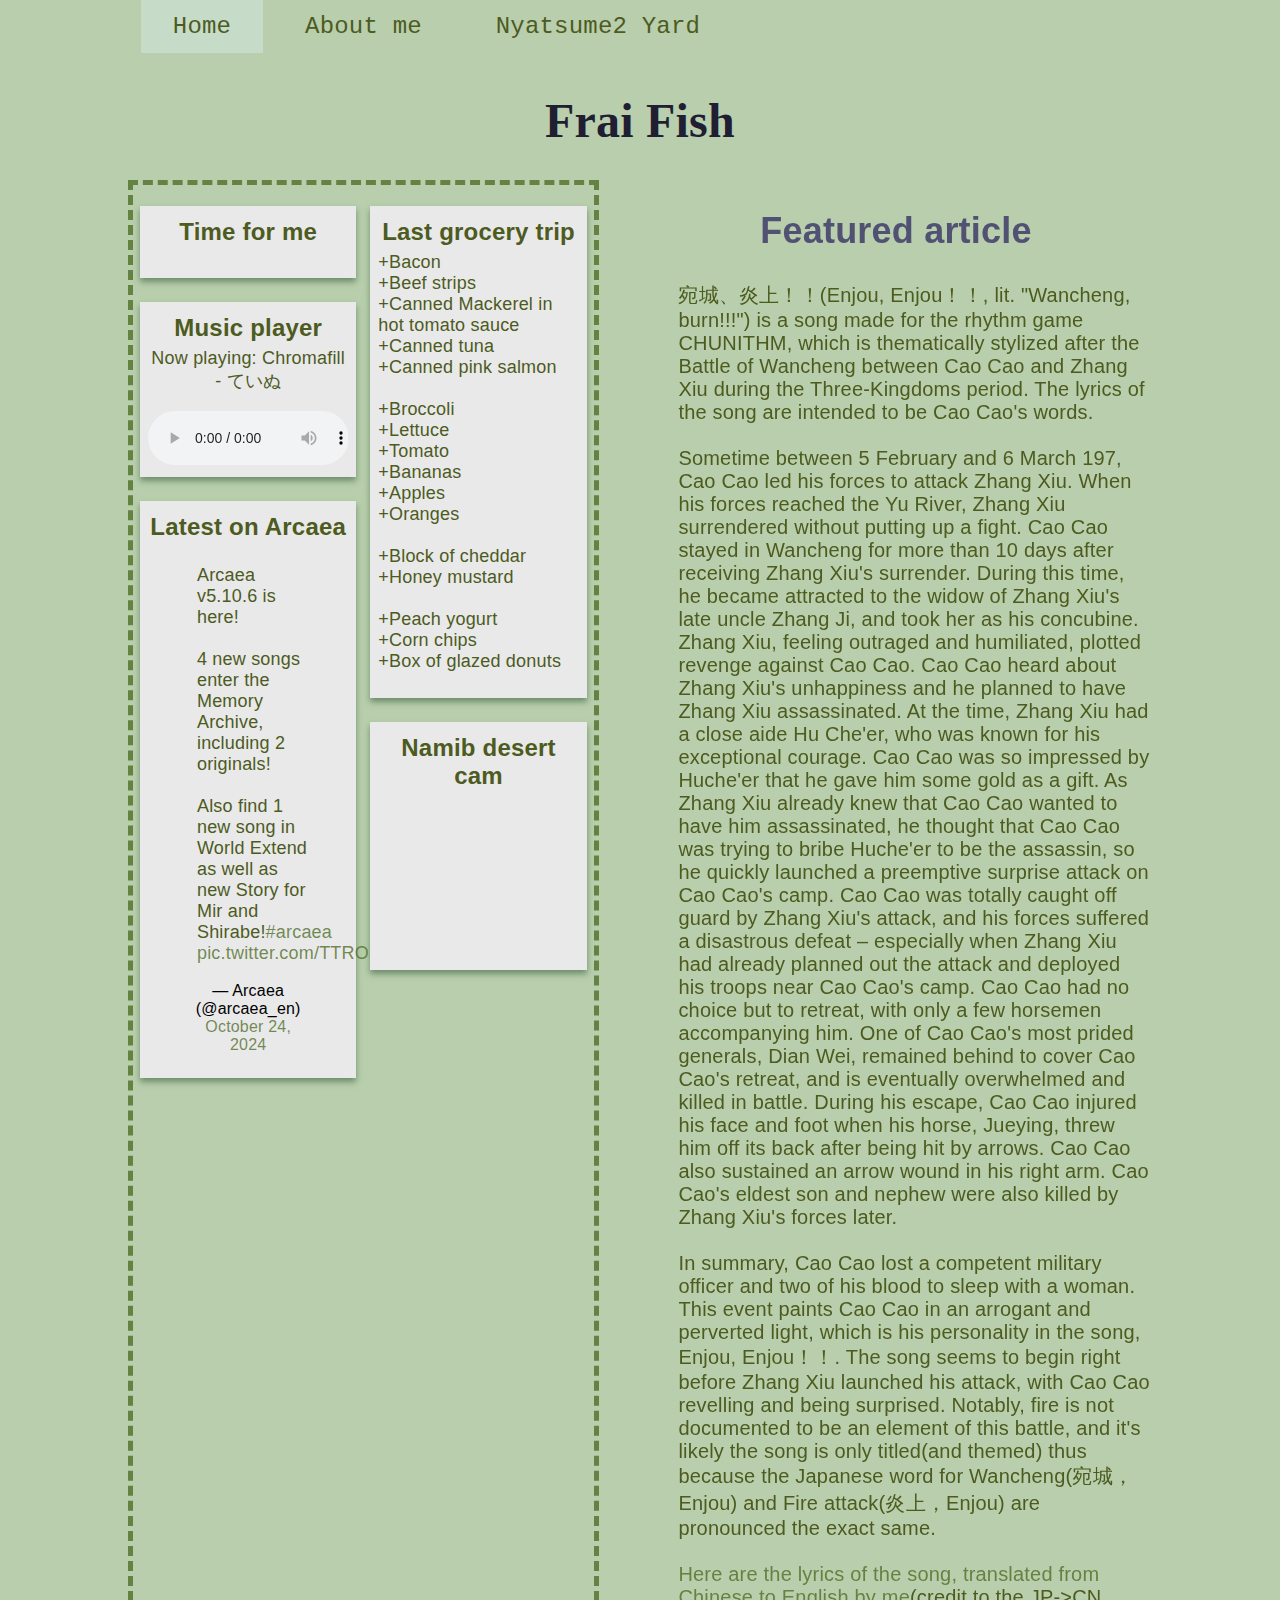
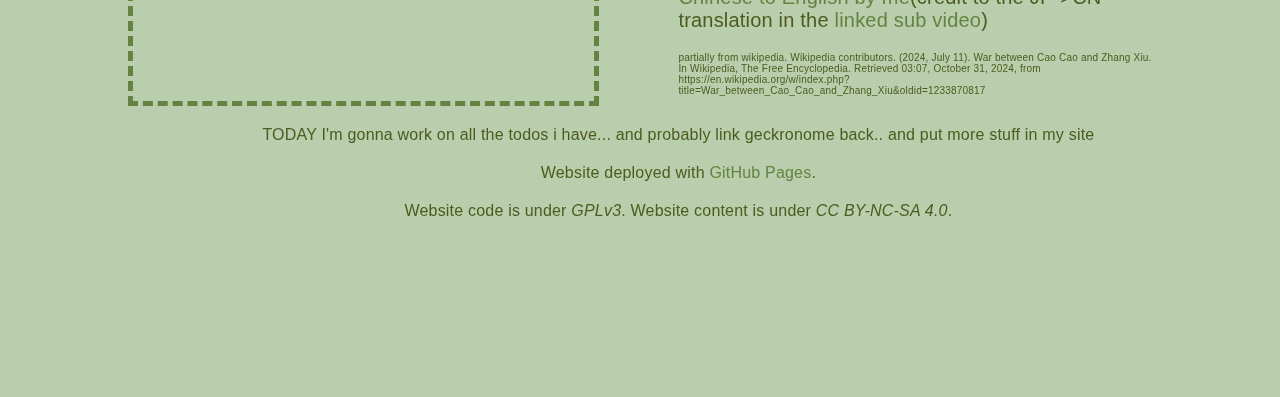
==== index.html @ 935564a8 "big musky" ====
﻿<!DOCTYPE html>
<html lang="en">
<head>
    <link rel="author" content="frai" />
    <link rel="stylesheet" href="/styles/main.css" />
    <link rel="icon" href="/media/me.png" type="image/png" />
    <meta charset="UTF-8">
    <title>Frai Fish</title>
    <meta name="viewport" content="width=device-width, initial-scale=1" />
    <meta property="og:title" content="Frai Fish site" />
    <meta property="og:description" content="Fraiiinal Fantasy V: .gitconfig googaloo" />
    <meta property="og:image" content="/media/banner.png" />
</head>

<body>
<header>
    <div class="topnav" id="myTopnav">
        <!-- if you want to add stuff to the top nav bar just add <a/a>s here -->
        <!-- very professional -->
        <a href="" class="active">Home</a>
        <a href="/html/aboutme.html">About me</a>
        <a href="https://hp.sakuraweb.com/games/neko2/d.php?d=[base64]" target=”_blank”>
            Nyatsume2 Yard</a>
        <a href="javascript:void(0);" class="icon" onclick="myFunction()">
            <i class="fa fa-bars"></i>
        </a>
    </div>
    <h1>Frai Fish</h1>
</header>

<main>
    <div class="thingyGrid">
        <div class="thingyColumn">
            <div class="card">
                <h3>Time for me</h3>
                <!-- I'll look for another clock -->
                <!-- display datetime is it htat hard -->
                <!-- wtf there's a ghost now? -->
                <div id="clock"></div>
            </div>
            <div class="card">
                <h3>Music player</h3>
                <p>Now playing: Chromafill - ていぬ</p>
                <audio controls="" style="max-width:100%">
                    <source src="/media/songs/Chromafill.mp3" type="audio/mp3">
                </audio>
            </div>
            <div class="card">
                <h3>Latest on Arcaea</h3>
                <blockquote class="twitter-tweet" data-align="center"><p lang="en" dir="ltr">Arcaea v5.10.6 is here!<br><br>4 new songs enter the Memory Archive, including 2 originals!<br><br>Also find 1 new song in World Extend as well as new Story for Mir and Shirabe!<a href="https://twitter.com/hashtag/arcaea?src=hash&amp;ref_src=twsrc%5Etfw">#arcaea</a> <a href="https://t.co/TTROaRfVbq">pic.twitter.com/TTROaRfVbq</a></p>— Arcaea (@arcaea_en) <a href="https://twitter.com/arcaea_en/status/1849254478911865145?ref_src=twsrc%5Etfw">October 24, 2024</a></blockquote> <script async="" src="https://platform.twitter.com/widgets.js" charset="utf-8"></script>
            </div>
        </div>

        <div class="thingyColumn">
            <div class="card">
                <h3>Last grocery trip</h3>
                <p style="text-align: left">+Bacon<br>+Beef strips<br>+Canned Mackerel in hot tomato sauce<br>+Canned tuna<br>+Canned pink salmon<br>
                    <br>+Broccoli<br>+Lettuce<br>+Tomato<br>+Bananas<br>+Apples<br>+Oranges<br>
                    <br>+Block of cheddar<br>+Honey mustard<br>
                    <br>+Peach yogurt<br>+Corn chips<br>+Box of glazed donuts
                </p>
            </div>
            <div class="card">
                <h3>Namib desert cam</h3>
                <iframe width="192" height="144" src="https://www.youtube.com/embed/ydYDqZQpim8" title="Namibia: Live stream in the Namib Desert" frameborder="0" allow="accelerometer; autoplay; clipboard-write; encrypted-media; gyroscope; picture-in-picture; web-share" referrerpolicy="strict-origin-when-cross-origin" allowfullscreen></iframe>
            </div>
        </div>

    </div>
    <!-- this is a comment -->
    <div class="art">
        <h2>
            Featured article
        </h2>
        <p>
        宛城、炎上！！(Enjou, Enjou！！, lit. "Wancheng, burn!!!") is a song made for the rhythm game CHUNITHM, which is thematically stylized after the Battle of Wancheng between Cao Cao and Zhang Xiu during the Three-Kingdoms period. The lyrics of the song are intended to be Cao Cao's words.
        <br><br>
        Sometime between 5 February and 6 March 197, Cao Cao led his forces to attack Zhang Xiu. When his forces reached the Yu River, Zhang Xiu surrendered without putting up a fight. Cao Cao stayed in Wancheng for more than 10 days after receiving Zhang Xiu's surrender. During this time, he became attracted to the  widow of Zhang Xiu's late uncle Zhang Ji, and took her as his concubine. Zhang Xiu, feeling outraged and humiliated, plotted revenge against Cao Cao. Cao Cao heard about Zhang Xiu's unhappiness and he planned to have Zhang Xiu assassinated. At the time, Zhang Xiu had a close aide Hu Che'er, who was known for his exceptional courage. Cao Cao was so impressed by Huche'er that he gave him some gold as a gift. As Zhang Xiu already knew that Cao Cao wanted to have him assassinated, he thought that Cao Cao was trying to bribe Huche'er to be the assassin, so he quickly launched a preemptive surprise attack on Cao Cao's camp.  Cao Cao was totally caught off guard by Zhang Xiu's attack, and his forces suffered a disastrous defeat – especially when Zhang Xiu had already planned out the attack and deployed his troops near Cao Cao's camp. Cao Cao had no choice but to retreat, with only a few horsemen accompanying him. One of Cao Cao's most prided generals, Dian Wei, remained behind to cover Cao Cao's retreat, and is eventually overwhelmed and killed in battle. During his escape, Cao Cao injured his face and foot when his horse, Jueying, threw him off its back after being hit by arrows. Cao Cao also sustained an arrow wound in his right arm. Cao Cao's eldest son and nephew were also killed by Zhang Xiu's forces later.
        <br><br>
        In summary, Cao Cao lost a competent military officer and two of his blood to sleep with a woman. This event paints Cao Cao in an arrogant and perverted light, which is his personality in the song, Enjou, Enjou！！. The song seems to begin right before Zhang Xiu launched his attack, with Cao Cao revelling and being surprised. Notably, fire is not documented to be an element of this battle, and it's likely the song is only titled(and themed) thus because the Japanese word for Wancheng(宛城，Enjou) and Fire attack(炎上，Enjou) are pronounced the exact same.
        <br><br>
        <a href="media/other_images/Enjou.png" target="_blank">Here are the lyrics of the song, translated from Chinese to English by me</a>(credit to the JP->CN translation 
        in the <a href="https://www.youtube.com/watch?v=_Dni6qw26Cg" target="_blank">linked sub video</a>)
        <p style="font-size:10px"> partially from wikipedia. Wikipedia contributors. (2024, July 11). War between Cao Cao and Zhang Xiu. In Wikipedia, The Free Encyclopedia. Retrieved 03:07, October 31, 2024, from https://en.wikipedia.org/w/index.php?title=War_between_Cao_Cao_and_Zhang_Xiu&oldid=1233870817</p>
    </div>
</main>

<footer>
    <p>
    TODAY I'm gonna work on all the todos i have...  and probably link geckronome back.. and put more stuff in my site
    </p>
    <p>Website deployed with <a href="https://github.com/FraiFish/FraiFish.github.io">GitHub Pages</a>.</p>
    <p>Website code is under <i>GPLv3</i>. Website content is under <i>CC BY-NC-SA 4.0</i>.</p>
</footer>

<script src="/js/clock.js"></script>

</body>

</html>
---- styles/main.css ----
:root {
    --page-color: #B8CEAC;
    --section-color: #C7DD91;
    --shadow-color: #6E8D6D;
    --code-bg-color: #e9e9e9;
    --link-color: #4A6A1Fc1;
    --link-hover-color: #60733F;
    --link-visited-color: #5F5C73;
    --link-visited-hover-color: #7E7A99;
    --row-border-color: #4A6A1Fc1;
    --border-color: #46448899;
    --header-color: #46446de6;
    --text-color: #4D5B1F;
    --topnav-color: var(--link-hover-color);
    --arcaea: #1f1e33; /* lol haha Arcaea */
}
/* 
old palette defunct as of now 
@media (prefers-color-scheme: dark) {
    :root {
        --page-color: #B7B988;
        --section-color: #C9CB9A;
        --shadow-color: #8E90604B;
        --code-bg-color: #8E90604B;
        --link-color: #8E9060;
        --link-hover-color: #565742;
        --link-visited-color: #44435B;
        --link-visited-hover-color: #666487;
        --row-border-color: #8E90604B;
        --border-color: #46448899;
        --header-color: #46446de6;
        --text-color: #DDDEC7;
        --topnav-color: #B7B988;
        --arcaea: #e0e1cc;  lol haha Arcaea 
    }
}
*/

/* Responsive columns */
@media screen and (max-width: 600px) {
    .column {
        width: 100%;
        display: block;
        margin-bottom: 20px;
    }
}

body {
    background: var(--page-color);
    font-family: Calibri, sans-serif;
    margin: auto;
    max-width: 80%;
    letter-spacing: 0.2px;
    padding-bottom: 10em;
}

header {
    margin: auto;
}

header > h1 {
    padding-top: 0.5rem;
    font-family:Comic Sans MS, cursive;
    font-weight:bold;
    font-size:3rem;
    text-align:center;
    color: var(--arcaea);
    opacity: unset;
}
header > .topnav {
    text-align: left;
    font-family: Verdana, monospace;
    background-color:var(--page-color);
    overflow: hidden;
    grid-template-rows: auto;
    grid-auto-columns: auto;
    padding: 0.8rem;
}

/* Style the links inside the navigation bar */
header > .topnav a {
    color: var(--text-color);
    text-decoration: none;
    font-size: 1.5rem;
    text-align:center;
    padding: 2rem;
}


/* Change the color of links on hover */
header > .topnav a:hover {
    background-color: var(--topnav-color);
    color: var(--page-color);
}

/* active page */
header > .topnav a.active {
    background-color: #C7DBC9;
    color: var(--text-color);
}

/* Hide the link that should open and close the topnav on small screens */
header > .topnav .icon {
    display: none;
}

/* honestly i dont remember what this is for */
p {
    color: var(--text-color);
    text-align: left;
    padding-left: 7.5%;
    font-size: 18px;
    font-family: Calibri, sans-serif;
}

main {
    display:grid;
    grid-template-rows:auto;
    grid-template-columns: 50% auto;
}

main > p {
    padding: 0;
    margin-left: 10px;
    margin-right:10px;
    margin-top: 24px;
}
.art > p {
    font-size: 20px;
}
.art h2 {
    color: var(--header-color);
    font-size: 36px;
    font-family: Calibri, sans-serif;
    text-align:center;
}

/* 
we are not using this 
hr {
    border: 4px solid var(--border-color);
    border-radius: 2px;
    width: 85%;
}
*/

a {
    color: var(--link-color);
    text-decoration: none;
}

a:visited {
    color: var(--link-visited-color);
}

a:hover {
    color: var(--link-hover-color);
    text-decoration: underline;
}

a:visited:hover {
    color: var(--link-visited-hover-color);
}

#clock {
    display:block;
    font-size: 300%;
    margin-bottom: 0.5em;
    font-weight: normal;
    font-family:Segoe UI Light, sans-serif;
    color:var(--text-color)
}

footer {
    p {
        margin-top: 20px;
        font-size: 16px;
        text-align: center;
    }
}

img {
    box-shadow: 0 2px 6px var(--shadow-color);
    overflow: scroll;
    max-width: 100%;
}

/* Remove extra left and right margins, due to padding */
.thingyGrid {
    display:flex;
    flex-direction:row;
    flex-wrap:wrap;
    border-color: var(--row-border-color);
    border-style:dashed;
    /* the size of the dots */
    border-width: 5px;
    width:90%;
}

/* Float four columns side by side */
.thingyColumn {
    width:47%;
    padding: 1.5%;
    margin-top: -10px;
    margin-bottom: -10px;
}

@media (max-width: 1200px) {
    .thingyGrid {
        flex-direction:column;
    }
    .thingyColumn {
        width:95%;
        padding: 2.5%;
    }
}



/* Style the counter cards */
.card {
    box-shadow: 0 4px 6px 0 var(--shadow-color);
    padding: 0 8px 8px;
    text-align: center;
    background-color: var(--code-bg-color);
    /* this is the part that gives you "separation" between cards */
    margin: 16px 0;
}

.card > p {
    padding-left:0;
    text-align:center;
    margin-top:-18px;
    font-family: Segoe UI, sans-serif;
}

.card > h3 {
    font-family:Segoe UI Light, sans-serif;
    padding:12px 0 0 0;
    font-size:24px;
    color:var(--text-color)
}
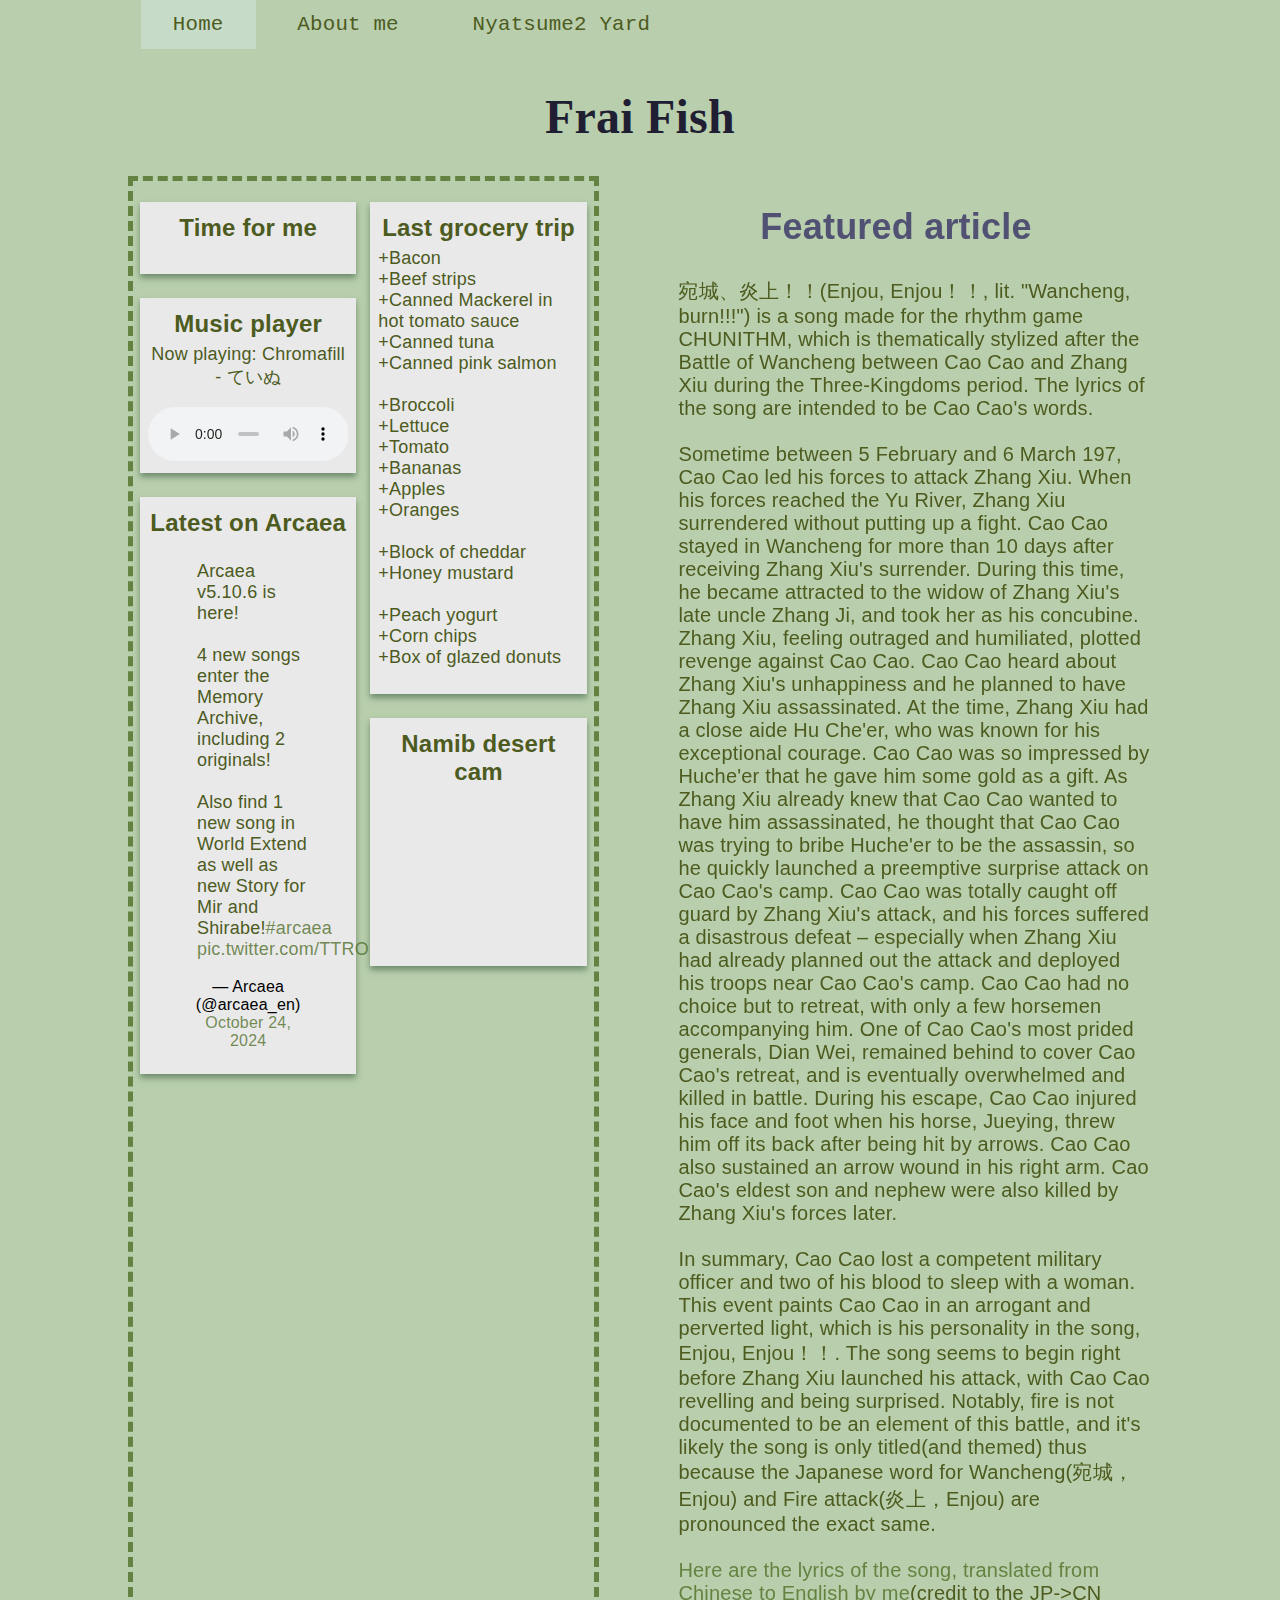
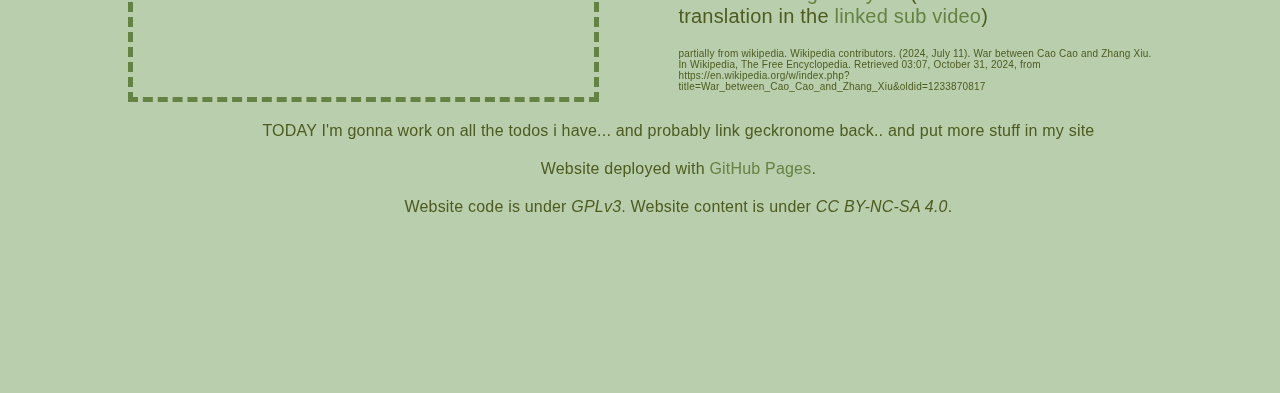
==== commit acfacc8b: "MUSkY" ====
--- a/index.html
+++ b/index.html
@@ -47,7 +47,7 @@
             </div>
             <div class="card">
                 <h3>Latest on Arcaea</h3>
-                <blockquote class="twitter-tweet" data-align="center"><p lang="en" dir="ltr">Arcaea v5.10.6 is here!<br><br>4 new songs enter the Memory Archive, including 2 originals!<br><br>Also find 1 new song in World Extend as well as new Story for Mir and Shirabe!<a href="https://twitter.com/hashtag/arcaea?src=hash&amp;ref_src=twsrc%5Etfw">#arcaea</a> <a href="https://t.co/TTROaRfVbq">pic.twitter.com/TTROaRfVbq</a></p>— Arcaea (@arcaea_en) <a href="https://twitter.com/arcaea_en/status/1849254478911865145?ref_src=twsrc%5Etfw">October 24, 2024</a></blockquote> <script async="" src="https://platform.twitter.com/widgets.js" charset="utf-8"></script>
+                <blockquote class="twitter-tweet" data-align="center" data-width="288" data-dnt="True"><p lang="en" dir="ltr">Arcaea v5.10.6 is here!<br><br>4 new songs enter the Memory Archive, including 2 originals!<br><br>Also find 1 new song in World Extend as well as new Story for Mir and Shirabe!<a href="https://twitter.com/hashtag/arcaea?src=hash&amp;ref_src=twsrc%5Etfw">#arcaea</a> <a href="https://t.co/TTROaRfVbq">pic.twitter.com/TTROaRfVbq</a></p>— Arcaea (@arcaea_en) <a href="https://twitter.com/arcaea_en/status/1849254478911865145?ref_src=twsrc%5Etfw">October 24, 2024</a></blockquote> <script async="" src="https://platform.twitter.com/widgets.js" charset="utf-8"></script>
             </div>
         </div>
 
--- a/styles/main.css
+++ b/styles/main.css
@@ -36,15 +36,6 @@
 }
 */
 
-/* Responsive columns */
-@media screen and (max-width: 600px) {
-    .column {
-        width: 100%;
-        display: block;
-        margin-bottom: 20px;
-    }
-}
-
 body {
     background: var(--page-color);
     font-family: Calibri, sans-serif;
@@ -81,7 +72,7 @@
 header > .topnav a {
     color: var(--text-color);
     text-decoration: none;
-    font-size: 1.5rem;
+    font-size: 1.3rem;
     text-align:center;
     padding: 2rem;
 }
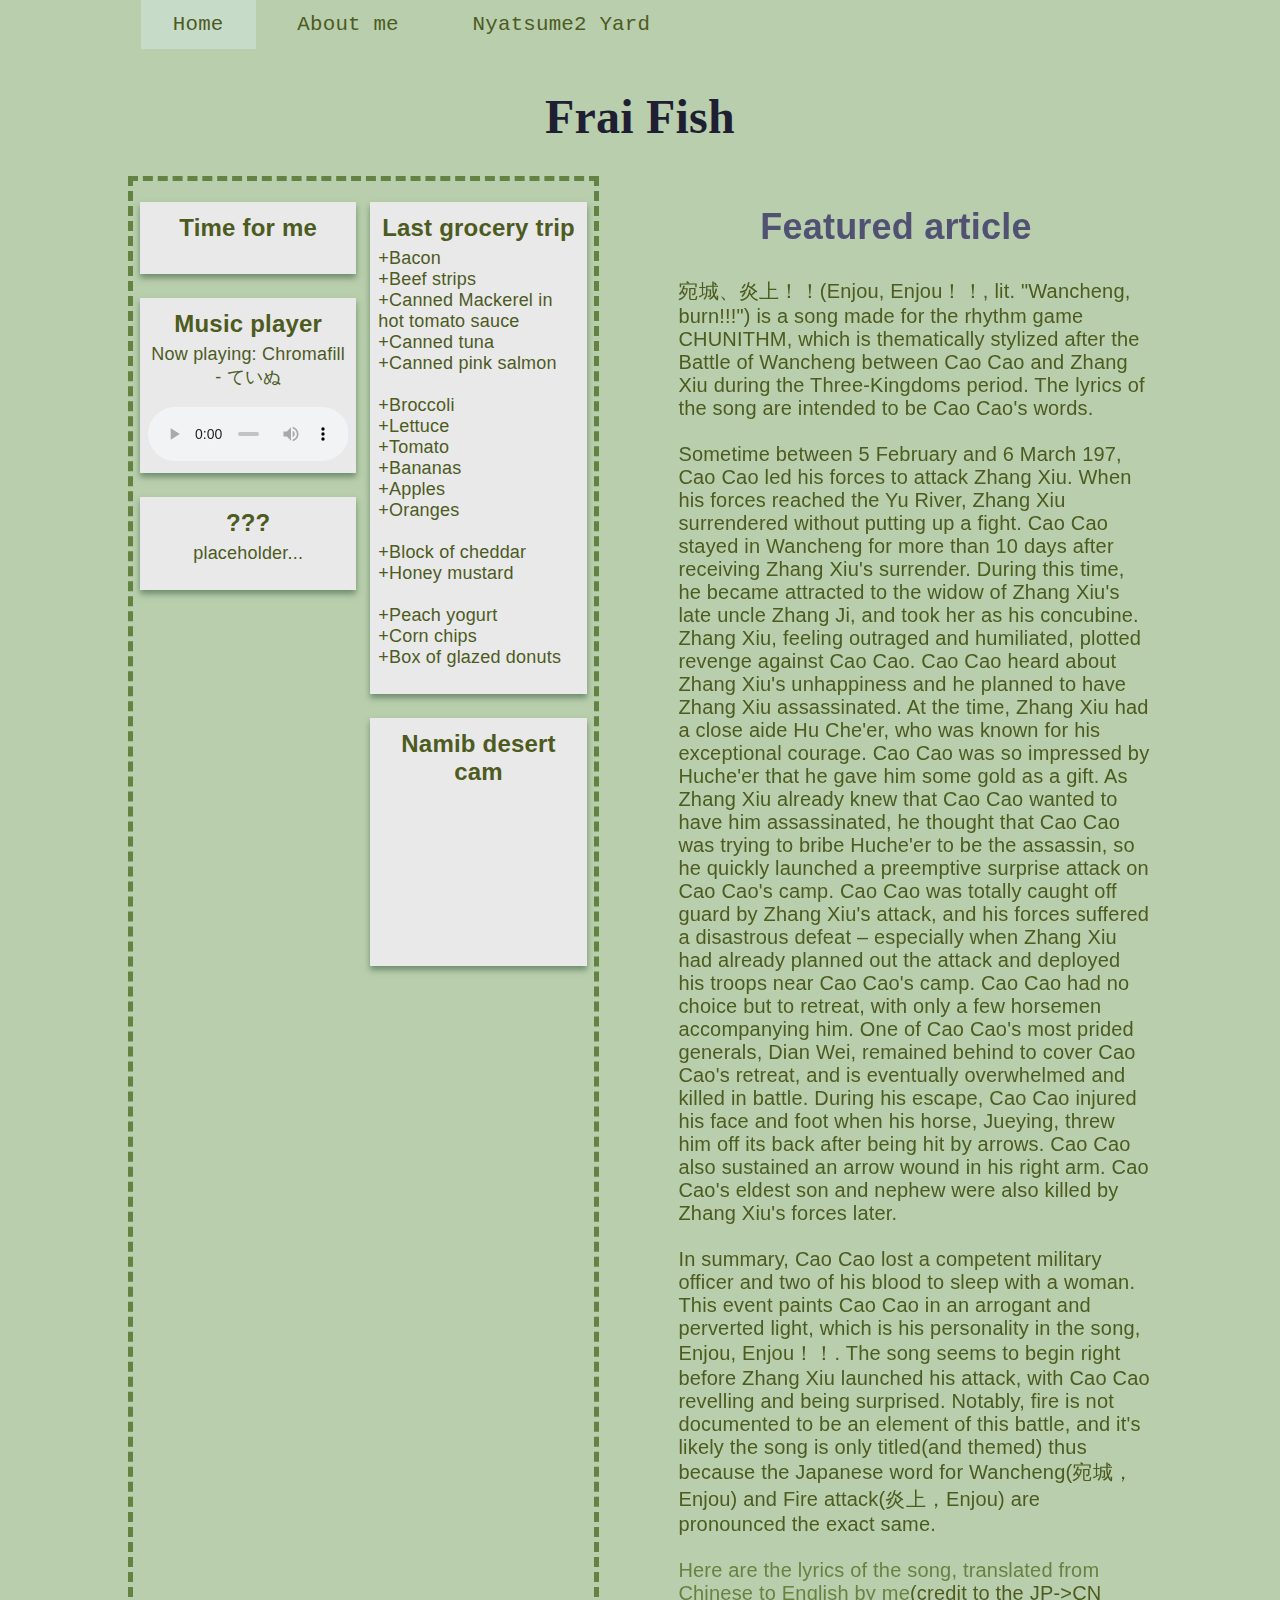
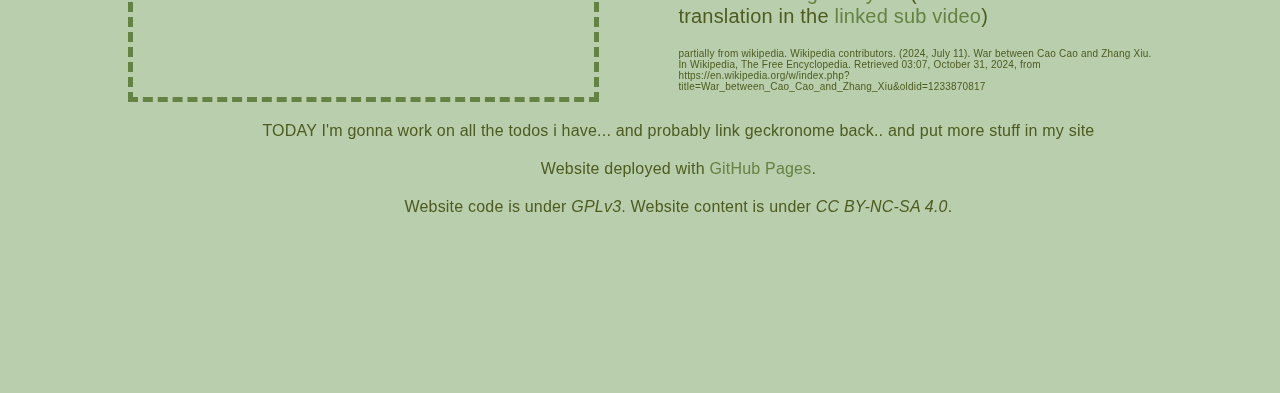
==== commit 0d15374f: "Musky hates me remove embed for now" ====
--- a/index.html
+++ b/index.html
@@ -46,8 +46,8 @@
                 </audio>
             </div>
             <div class="card">
-                <h3>Latest on Arcaea</h3>
-                <blockquote class="twitter-tweet" data-align="center" data-width="288" data-dnt="True"><p lang="en" dir="ltr">Arcaea v5.10.6 is here!<br><br>4 new songs enter the Memory Archive, including 2 originals!<br><br>Also find 1 new song in World Extend as well as new Story for Mir and Shirabe!<a href="https://twitter.com/hashtag/arcaea?src=hash&amp;ref_src=twsrc%5Etfw">#arcaea</a> <a href="https://t.co/TTROaRfVbq">pic.twitter.com/TTROaRfVbq</a></p>— Arcaea (@arcaea_en) <a href="https://twitter.com/arcaea_en/status/1849254478911865145?ref_src=twsrc%5Etfw">October 24, 2024</a></blockquote> <script async="" src="https://platform.twitter.com/widgets.js" charset="utf-8"></script>
+                <h3>???</h3>
+                <p>placeholder...</p>
             </div>
         </div>
 
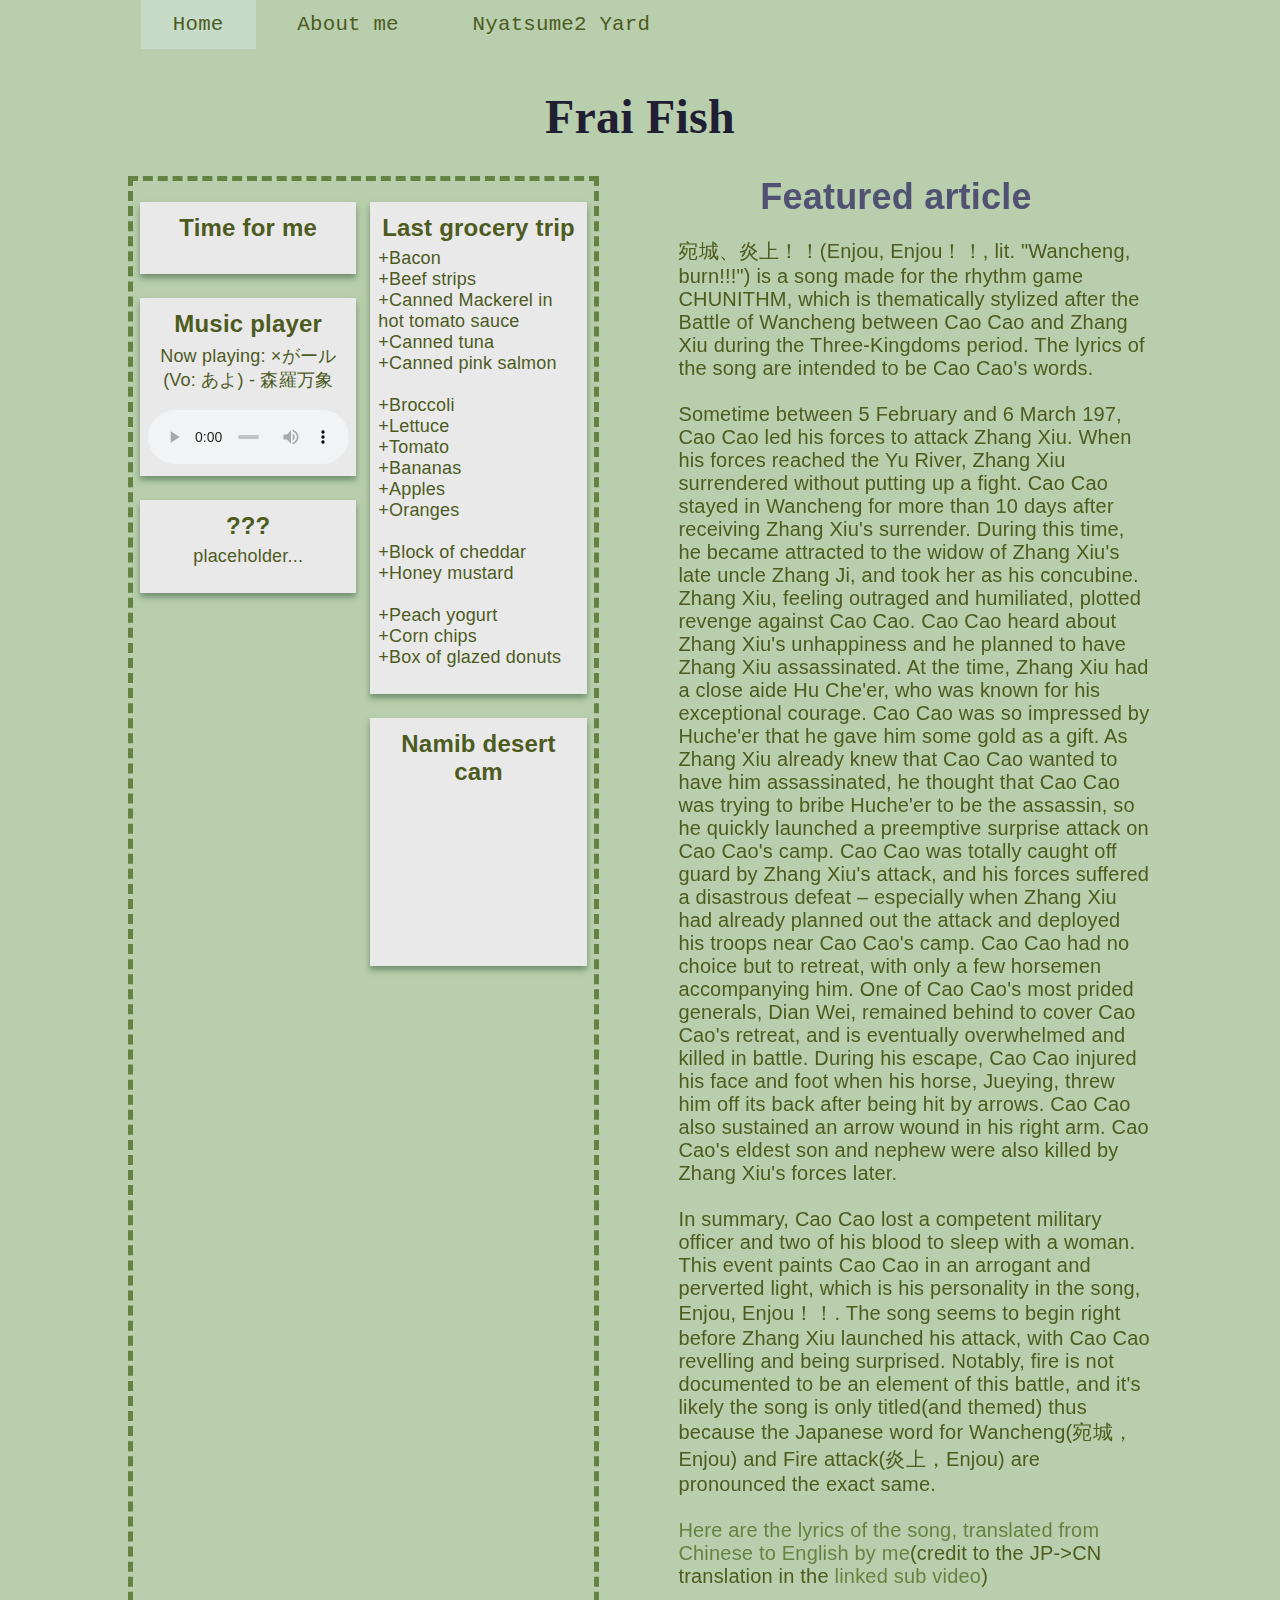
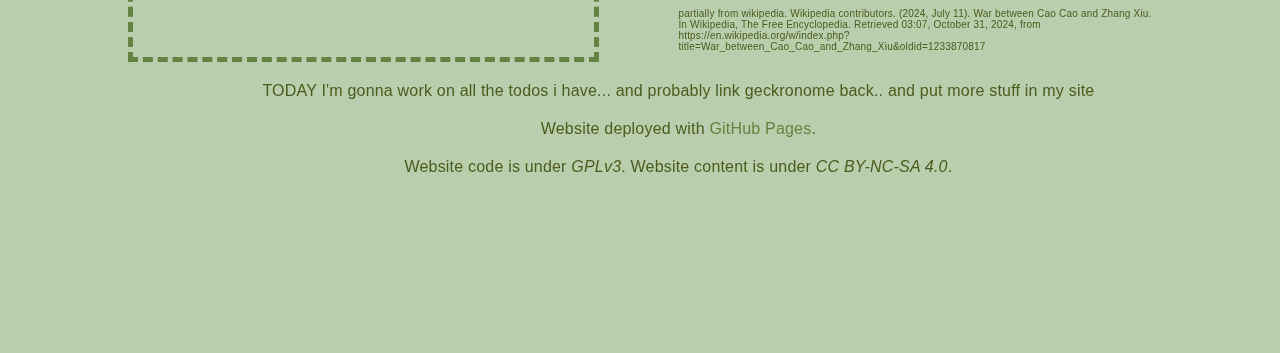
==== commit 4ba10d79: "new song.." ====
--- a/index.html
+++ b/index.html
@@ -40,9 +40,9 @@
             </div>
             <div class="card">
                 <h3>Music player</h3>
-                <p>Now playing: Chromafill - ていぬ</p>
+                <p>Now playing: ×がール(Vo: あよ) - 森羅万象</p>
                 <audio controls="" style="max-width:100%">
-                    <source src="/media/songs/Chromafill.mp3" type="audio/mp3">
+                    <source src="/media/songs/xgirl.mp3" type="audio/mp3">
                 </audio>
             </div>
             <div class="card">
--- a/styles/main.css
+++ b/styles/main.css
@@ -12,6 +12,7 @@
     --header-color: #46446de6;
     --text-color: #4D5B1F;
     --topnav-color: var(--link-hover-color);
+    --active-color: #C7DBC9;
     --arcaea: #1f1e33; /* lol haha Arcaea */
 }
 /* 
@@ -51,17 +52,17 @@
 
 header > h1 {
     padding-top: 0.5rem;
-    font-family:Comic Sans MS, cursive;
-    font-weight:bold;
-    font-size:3rem;
-    text-align:center;
+    font-family: Comic Sans MS, cursive;
+    font-weight: bold;
+    font-size: 3rem;
+    text-align: center;
     color: var(--arcaea);
     opacity: unset;
 }
 header > .topnav {
     text-align: left;
     font-family: Verdana, monospace;
-    background-color:var(--page-color);
+    background-color: var(--page-color);
     overflow: hidden;
     grid-template-rows: auto;
     grid-auto-columns: auto;
@@ -73,7 +74,7 @@
     color: var(--text-color);
     text-decoration: none;
     font-size: 1.3rem;
-    text-align:center;
+    text-align: center;
     padding: 2rem;
 }
 
@@ -86,7 +87,7 @@
 
 /* active page */
 header > .topnav a.active {
-    background-color: #C7DBC9;
+    background-color: var(--active-color);
     color: var(--text-color);
 }
 
@@ -105,25 +106,26 @@
 }
 
 main {
-    display:grid;
-    grid-template-rows:auto;
+    display: grid;
+    grid-template-rows: auto;
     grid-template-columns: 50% auto;
 }
 
 main > p {
     padding: 0;
     margin-left: 10px;
-    margin-right:10px;
+    margin-right: 10px;
     margin-top: 24px;
 }
 .art > p {
     font-size: 20px;
 }
 .art h2 {
+    margin: auto;
     color: var(--header-color);
     font-size: 36px;
     font-family: Calibri, sans-serif;
-    text-align:center;
+    text-align: center;
 }
 
 /* 
@@ -158,8 +160,8 @@
     font-size: 300%;
     margin-bottom: 0.5em;
     font-weight: normal;
-    font-family:Segoe UI Light, sans-serif;
-    color:var(--text-color)
+    font-family: Segoe UI Light, sans-serif;
+    color: var(--text-color)
 }
 
 footer {
@@ -178,19 +180,19 @@
 
 /* Remove extra left and right margins, due to padding */
 .thingyGrid {
-    display:flex;
-    flex-direction:row;
-    flex-wrap:wrap;
+    display: flex;
+    flex-direction: row;
+    flex-wrap: wrap;
     border-color: var(--row-border-color);
-    border-style:dashed;
+    border-style: dashed;
     /* the size of the dots */
     border-width: 5px;
-    width:90%;
+    width: 90%;
 }
 
 /* Float four columns side by side */
 .thingyColumn {
-    width:47%;
+    width: 47%;
     padding: 1.5%;
     margin-top: -10px;
     margin-bottom: -10px;
@@ -201,7 +203,7 @@
         flex-direction:column;
     }
     .thingyColumn {
-        width:95%;
+        width: 95%;
         padding: 2.5%;
     }
 }
@@ -219,15 +221,15 @@
 }
 
 .card > p {
-    padding-left:0;
-    text-align:center;
-    margin-top:-18px;
+    padding-left: 0;
+    text-align: center;
+    margin-top: -18px;
     font-family: Segoe UI, sans-serif;
 }
 
 .card > h3 {
-    font-family:Segoe UI Light, sans-serif;
-    padding:12px 0 0 0;
-    font-size:24px;
+    font-family: Segoe UI Light, sans-serif;
+    padding: 12px 0 0 0;
+    font-size :24px;
     color:var(--text-color)
 }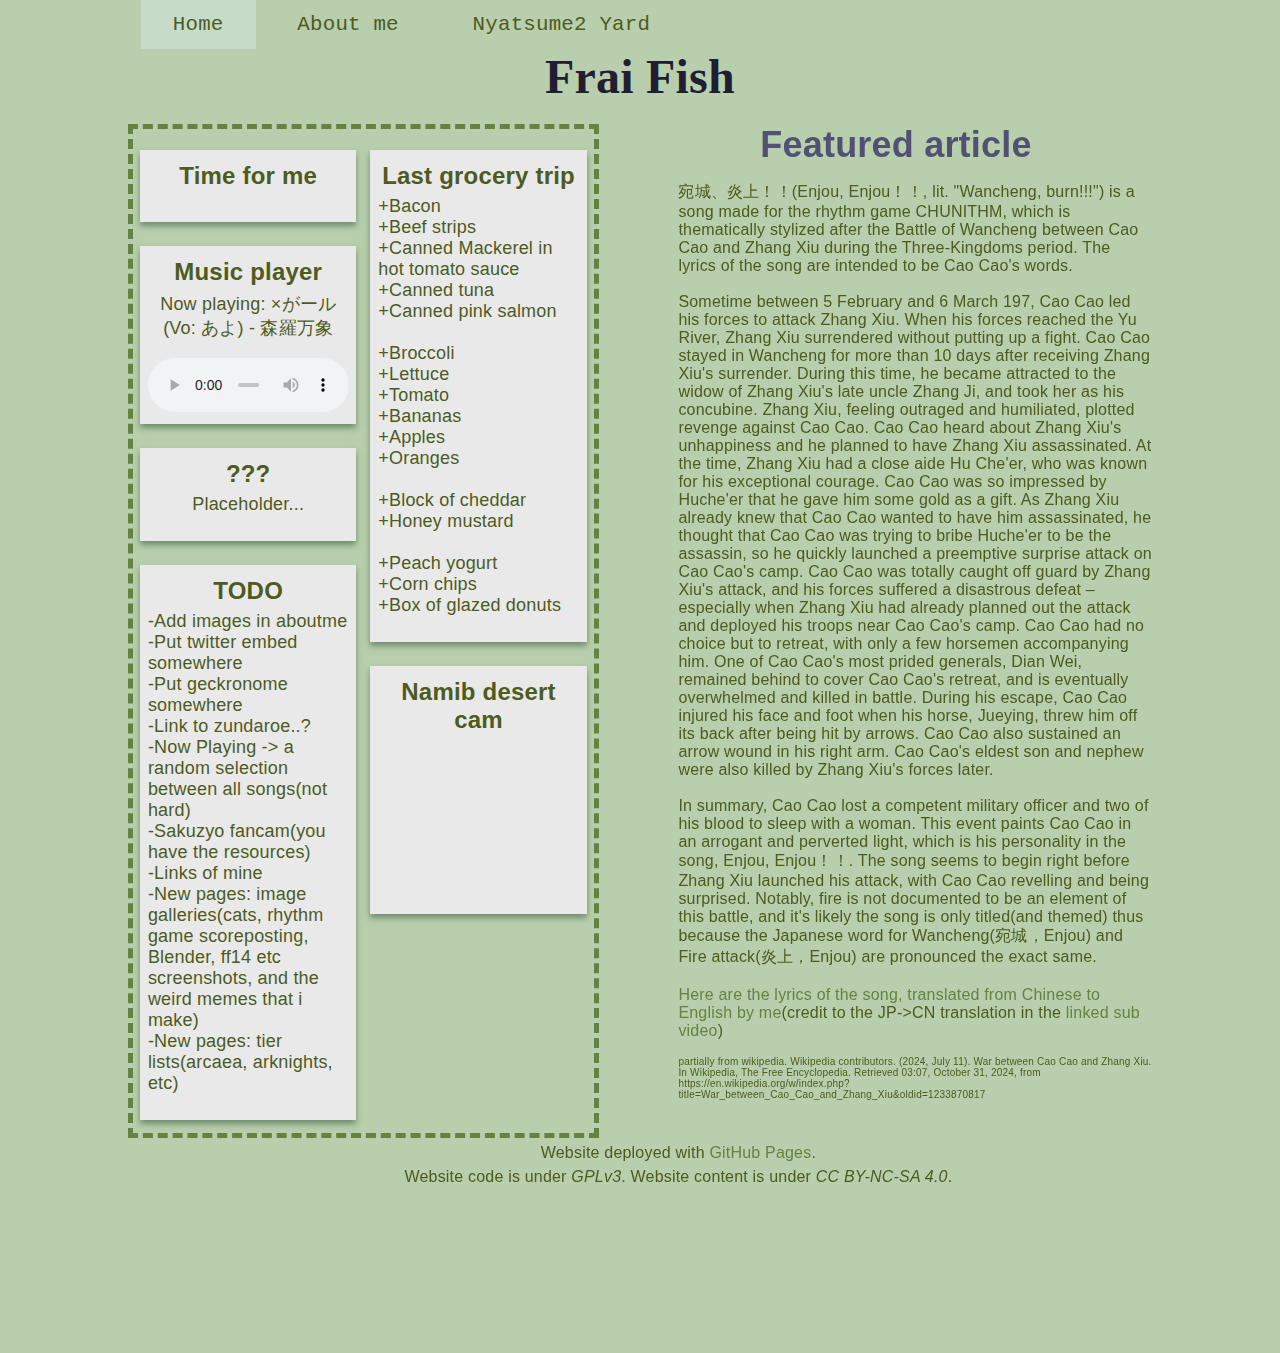
==== commit 0706f745: "this new card better not suck in terms of formatting" ====
--- a/index.html
+++ b/index.html
@@ -47,7 +47,16 @@
             </div>
             <div class="card">
                 <h3>???</h3>
-                <p>placeholder...</p>
+                <p>Placeholder...</p>
+            </div>
+            <div class="card">
+                <h3>TODO</h3>
+                <p style="text-align: left">-Add images in aboutme<br>-Put twitter embed somewhere<br>-Put geckronome somewhere
+                    <br>-Link to zundaroe..?<br>-Now Playing -> a random selection between all songs(not hard)
+                    <br>-Sakuzyo fancam(you have the resources)<br>-Links of mine
+                    <br>-New pages: image galleries(cats, rhythm game scoreposting, Blender, ff14 etc screenshots, and the weird memes that i make)
+                    <br>-New pages: tier lists(arcaea, arknights, etc)
+                </p>
             </div>
         </div>
 
@@ -86,9 +95,6 @@
 </main>
 
 <footer>
-    <p>
-    TODAY I'm gonna work on all the todos i have...  and probably link geckronome back.. and put more stuff in my site
-    </p>
     <p>Website deployed with <a href="https://github.com/FraiFish/FraiFish.github.io">GitHub Pages</a>.</p>
     <p>Website code is under <i>GPLv3</i>. Website content is under <i>CC BY-NC-SA 4.0</i>.</p>
 </footer>
--- a/styles/main.css
+++ b/styles/main.css
@@ -50,8 +50,10 @@
     margin: auto;
 }
 
-header > h1 {
-    padding-top: 0.5rem;
+header > h1 {    
+    margin-top: 0;
+    margin-bottom: 2%;
+    padding-top: 0;
     font-family: Comic Sans MS, cursive;
     font-weight: bold;
     font-size: 3rem;
@@ -118,7 +120,7 @@
     margin-top: 24px;
 }
 .art > p {
-    font-size: 20px;
+    font-size: 16px;
 }
 .art h2 {
     margin: auto;
@@ -166,7 +168,7 @@
 
 footer {
     p {
-        margin-top: 20px;
+        margin: 6px auto;
         font-size: 16px;
         text-align: center;
     }
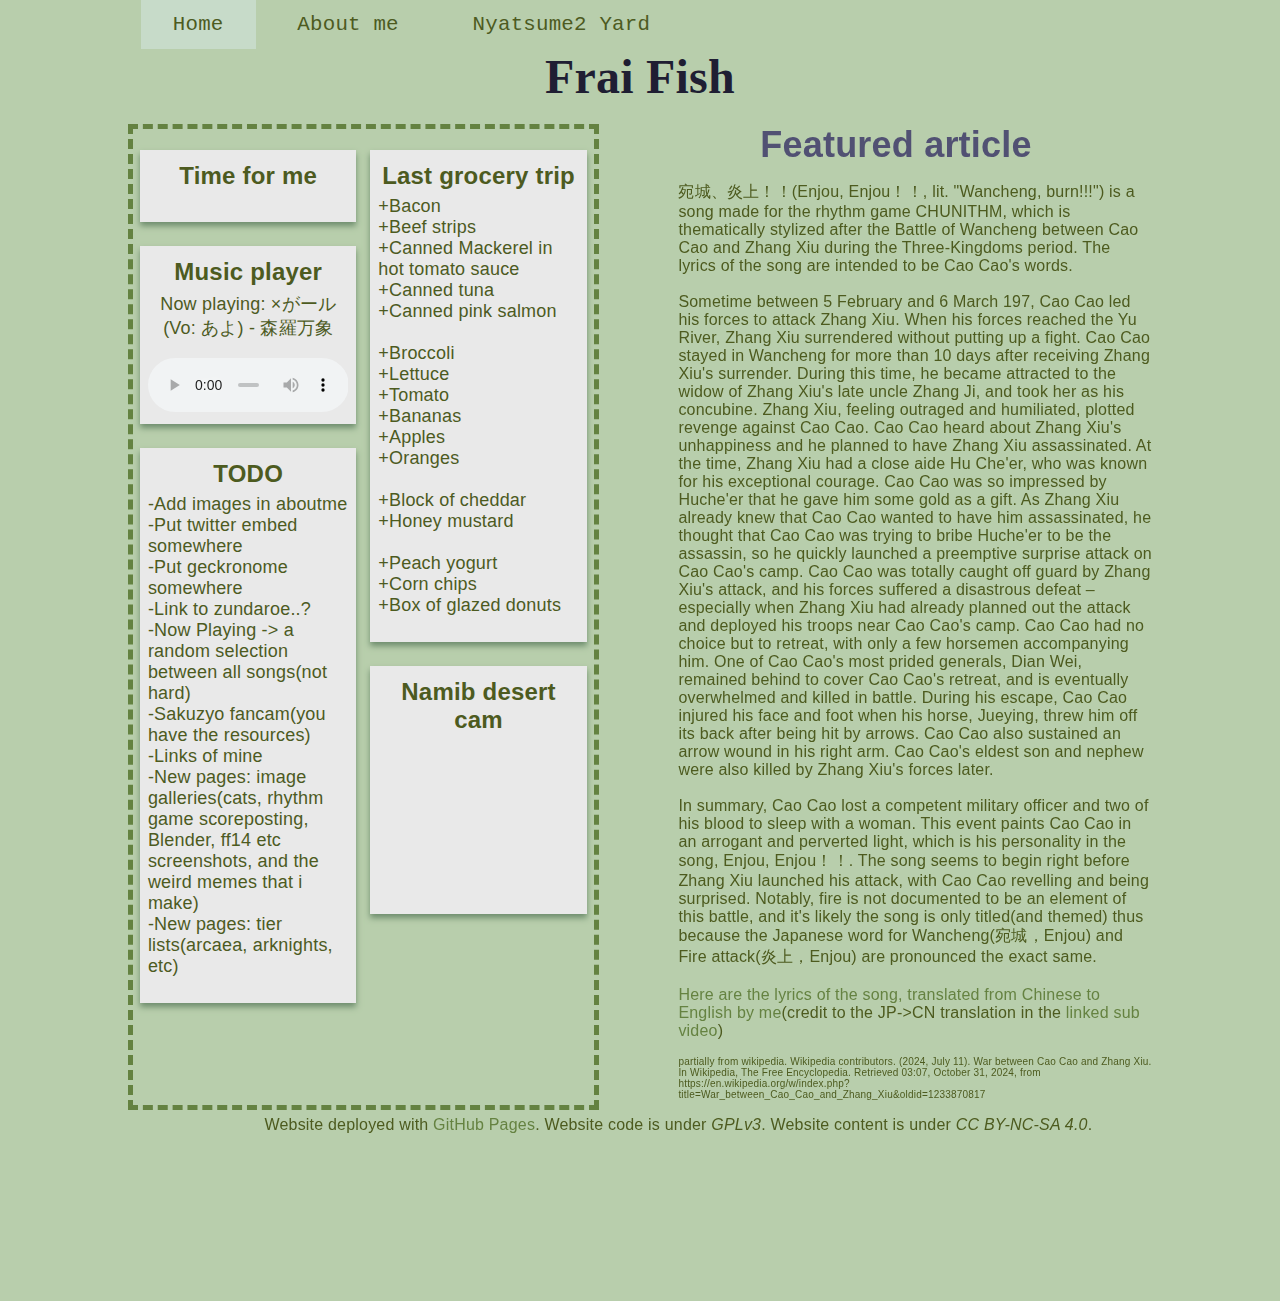
==== commit fde6a6f5: "i just want it one page man" ====
--- a/index.html
+++ b/index.html
@@ -46,10 +46,6 @@
                 </audio>
             </div>
             <div class="card">
-                <h3>???</h3>
-                <p>Placeholder...</p>
-            </div>
-            <div class="card">
                 <h3>TODO</h3>
                 <p style="text-align: left">-Add images in aboutme<br>-Put twitter embed somewhere<br>-Put geckronome somewhere
                     <br>-Link to zundaroe..?<br>-Now Playing -> a random selection between all songs(not hard)
@@ -95,8 +91,7 @@
 </main>
 
 <footer>
-    <p>Website deployed with <a href="https://github.com/FraiFish/FraiFish.github.io">GitHub Pages</a>.</p>
-    <p>Website code is under <i>GPLv3</i>. Website content is under <i>CC BY-NC-SA 4.0</i>.</p>
+    <p>Website deployed with <a href="https://github.com/FraiFish/FraiFish.github.io">GitHub Pages</a>. Website code is under <i>GPLv3</i>. Website content is under <i>CC BY-NC-SA 4.0</i>.</p>
 </footer>
 
 <script src="/js/clock.js"></script>
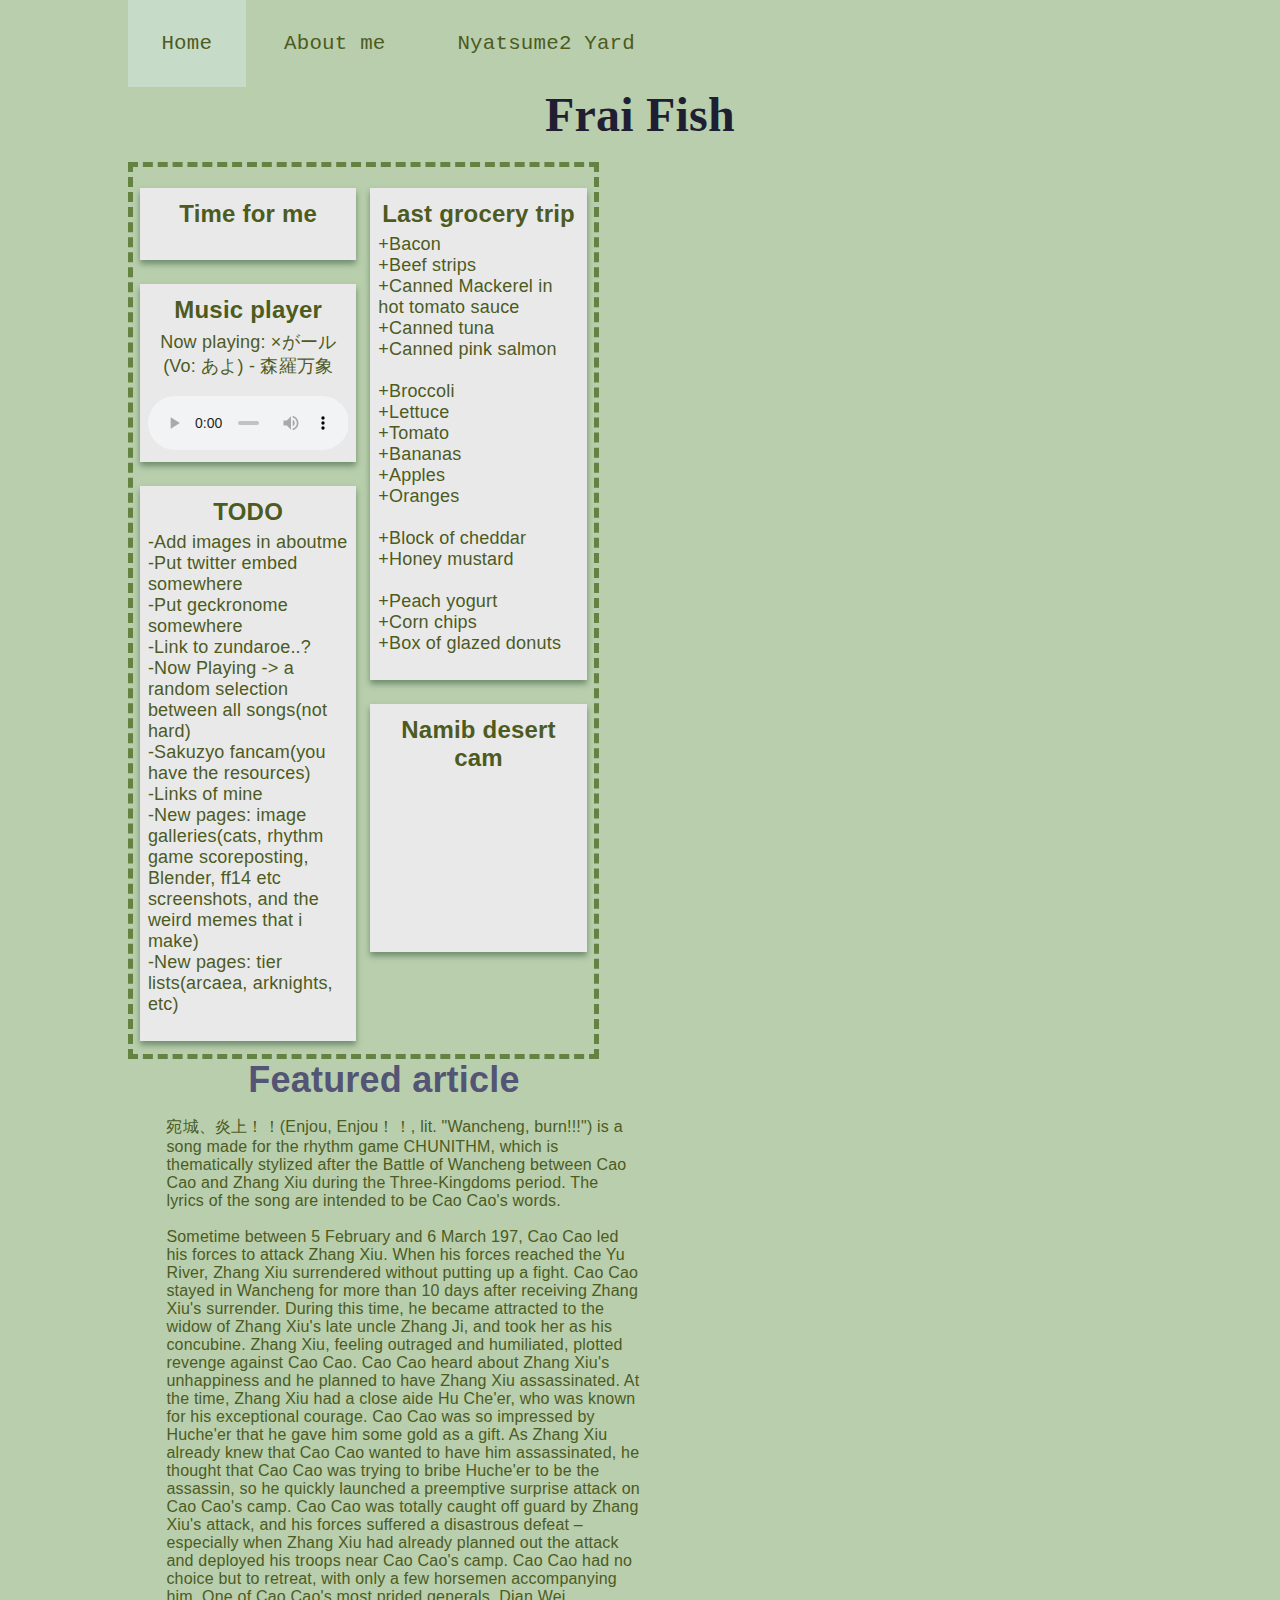
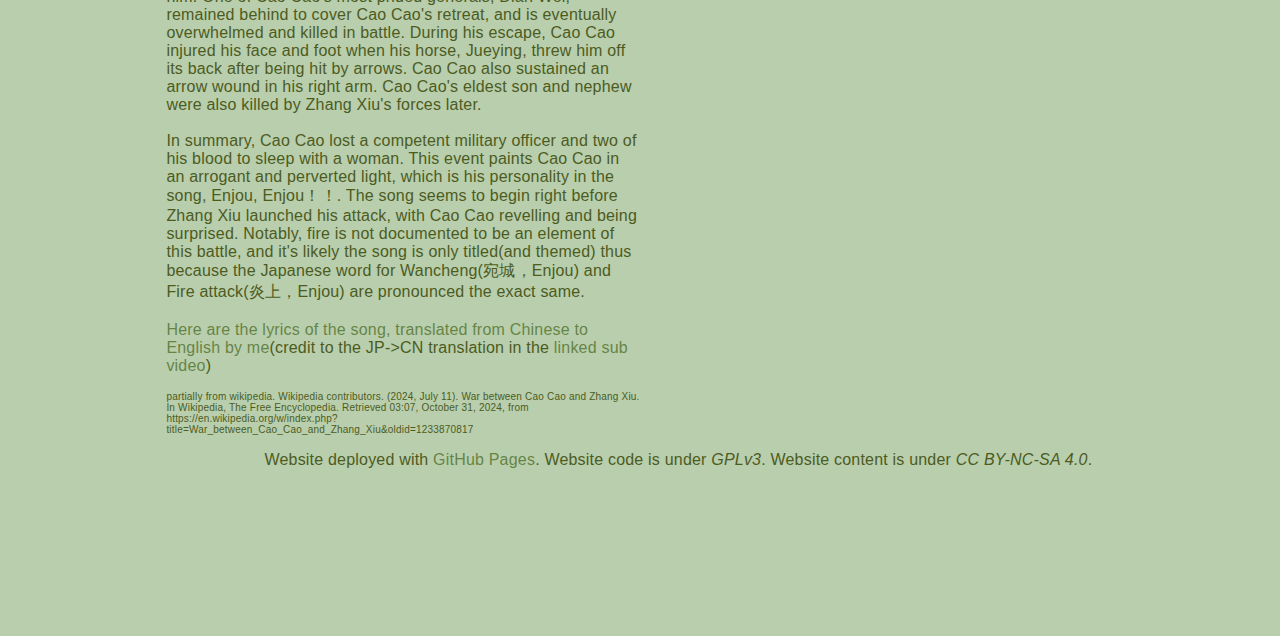
==== commit b9ac96cb: "usable on mobile ?" ====
--- a/index.html
+++ b/index.html
@@ -29,6 +29,8 @@
 </header>
 
 <main>
+    <div class="flexing">
+        
     <div class="thingyGrid">
         <div class="thingyColumn">
             <div class="card">
@@ -88,6 +90,8 @@
         in the <a href="https://www.youtube.com/watch?v=_Dni6qw26Cg" target="_blank">linked sub video</a>)
         <p style="font-size:10px"> partially from wikipedia. Wikipedia contributors. (2024, July 11). War between Cao Cao and Zhang Xiu. In Wikipedia, The Free Encyclopedia. Retrieved 03:07, October 31, 2024, from https://en.wikipedia.org/w/index.php?title=War_between_Cao_Cao_and_Zhang_Xiu&oldid=1233870817</p>
     </div>
+        
+    </div>
 </main>
 
 <footer>
--- a/styles/main.css
+++ b/styles/main.css
@@ -4,11 +4,10 @@
     --shadow-color: #6E8D6D;
     --code-bg-color: #e9e9e9;
     --link-color: #4A6A1Fc1;
-    --link-hover-color: #60733F;
-    --link-visited-color: #5F5C73;
-    --link-visited-hover-color: #7E7A99;
+    --link-hover-color: #306316;
+    --link-visited-color: #1A1914;
+    --link-visited-hover-color: var(--link-hover-color);
     --row-border-color: #4A6A1Fc1;
-    --border-color: #46448899;
     --header-color: #46446de6;
     --text-color: #4D5B1F;
     --topnav-color: var(--link-hover-color);
@@ -66,9 +65,12 @@
     font-family: Verdana, monospace;
     background-color: var(--page-color);
     overflow: hidden;
-    grid-template-rows: auto;
-    grid-auto-columns: auto;
-    padding: 0.8rem;
+    display:grid;
+    grid-column-gap: .5%;
+    /* idfk bro help me */
+    /* this code creates 12 columns with auto size, why do i need this*/
+    grid-template-columns: repeat(64, auto);
+    grid-auto-columns: min-content;
 }
 
 /* Style the links inside the navigation bar */
@@ -107,6 +109,13 @@
     font-family: Calibri, sans-serif;
 }
 
+/* not used for now 
+img {
+    box-shadow: 0 2px 6px var(--shadow-color);
+    overflow: scroll;
+    max-width: 100%;
+} */
+
 main {
     display: grid;
     grid-template-rows: auto;
@@ -119,9 +128,12 @@
     margin-right: 10px;
     margin-top: 24px;
 }
+
+/* Article division */
 .art > p {
     font-size: 16px;
 }
+
 .art h2 {
     margin: auto;
     color: var(--header-color);
@@ -130,14 +142,12 @@
     text-align: center;
 }
 
-/* 
-we are not using this 
+/* not used for now 
 hr {
     border: 4px solid var(--border-color);
     border-radius: 2px;
     width: 85%;
-}
-*/
+} */
 
 a {
     color: var(--link-color);
@@ -157,6 +167,7 @@
     color: var(--link-visited-hover-color);
 }
 
+/* Nice clock */
 #clock {
     display:block;
     font-size: 300%;
@@ -174,13 +185,7 @@
     }
 }
 
-img {
-    box-shadow: 0 2px 6px var(--shadow-color);
-    overflow: scroll;
-    max-width: 100%;
-}
-
-/* Remove extra left and right margins, due to padding */
+/* Grid */
 .thingyGrid {
     display: flex;
     flex-direction: row;
@@ -192,7 +197,6 @@
     width: 90%;
 }
 
-/* Float four columns side by side */
 .thingyColumn {
     width: 47%;
     padding: 1.5%;
@@ -200,19 +204,7 @@
     margin-bottom: -10px;
 }
 
-@media (max-width: 1200px) {
-    .thingyGrid {
-        flex-direction:column;
-    }
-    .thingyColumn {
-        width: 95%;
-        padding: 2.5%;
-    }
-}
-
-
-
-/* Style the counter cards */
+/* Cards */
 .card {
     box-shadow: 0 4px 6px 0 var(--shadow-color);
     padding: 0 8px 8px;
@@ -234,4 +226,29 @@
     padding: 12px 0 0 0;
     font-size :24px;
     color:var(--text-color)
-}+}
+
+/* Rough "by hand" reactive resizing window thing */
+@media (max-width: 1200px) {
+    .thingyGrid {
+        flex-direction:column;
+    }
+    .thingyColumn {
+        width: 95%;
+        padding: 2.5%;
+    }
+    .art > p {
+        font-size:1.25em;
+    }
+    .art > h2 {
+        /* 1.25 * 2.25 */
+        font-size:2.8125em;
+    }
+    /* main is now a big grid */
+    .flexing {
+        display: grid;
+        grid-template-columns: 100%;
+        grid-template-rows: auto auto;
+    }
+}
+
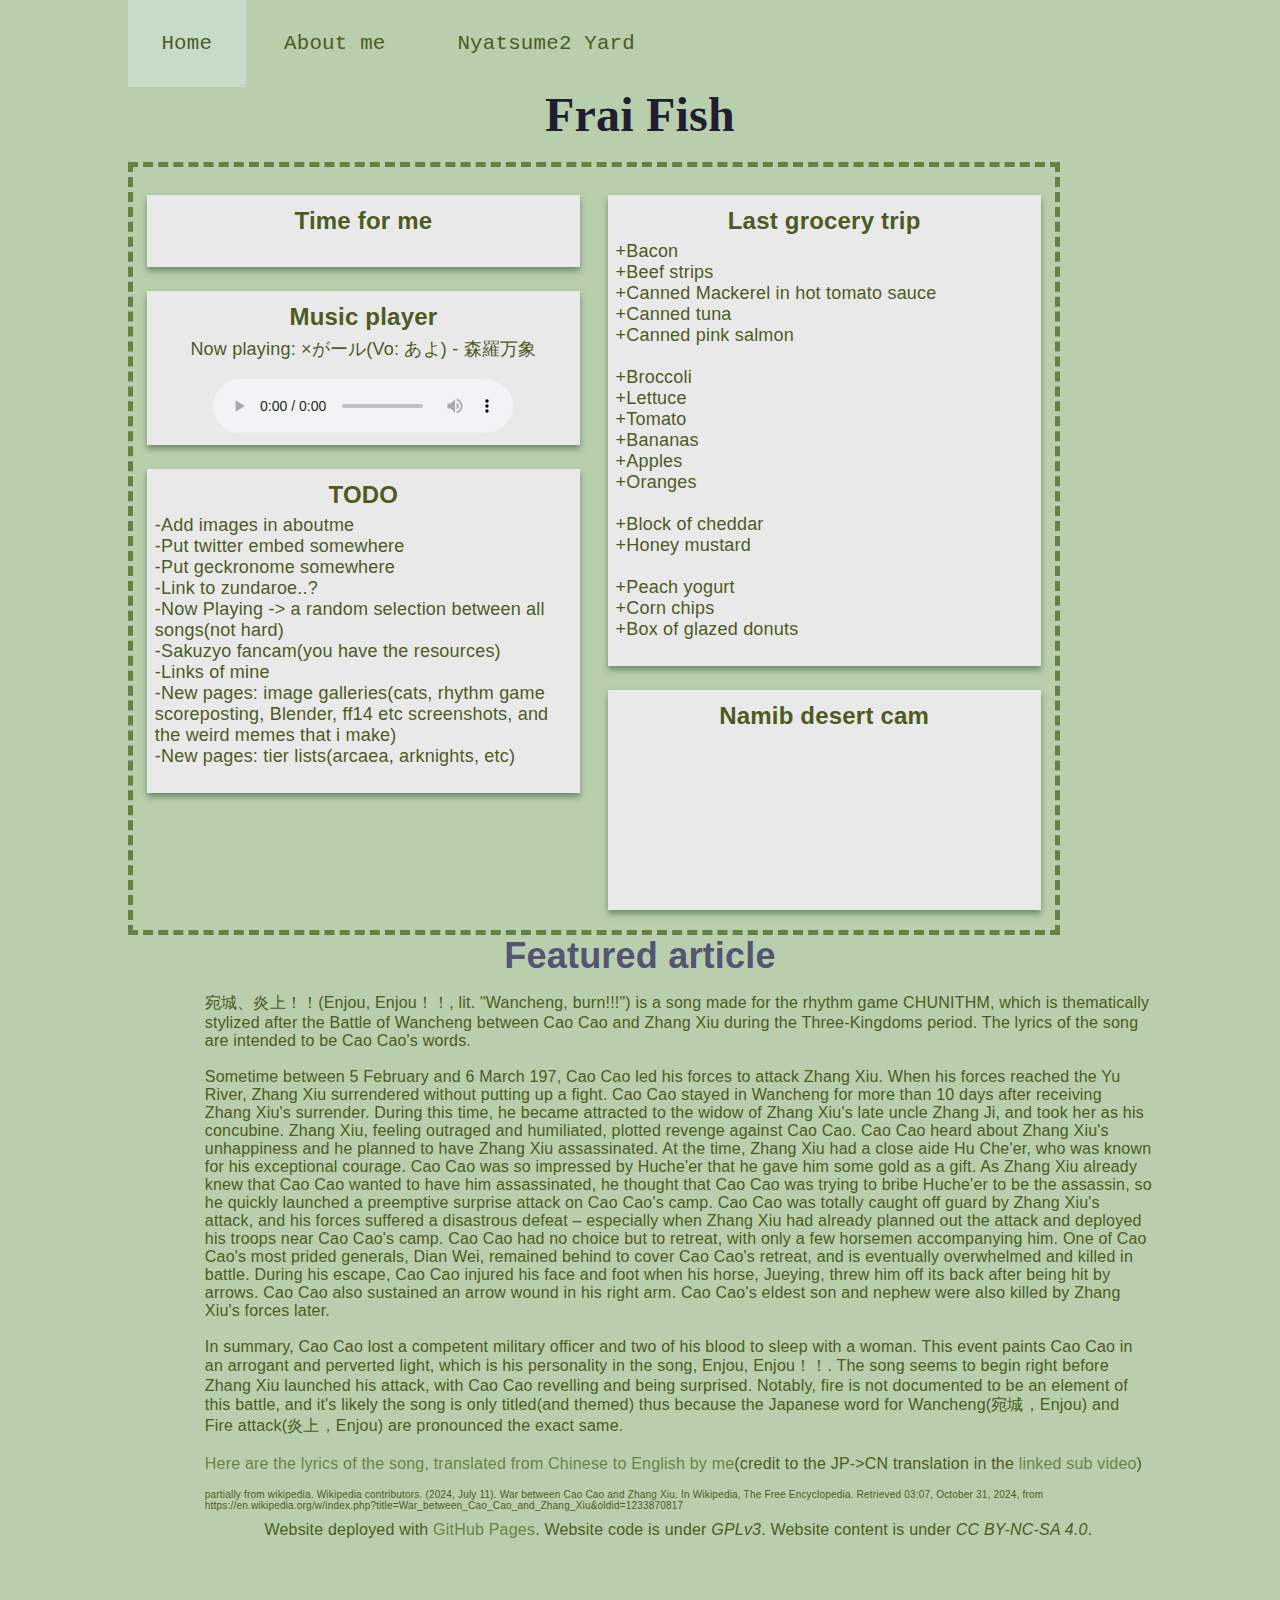
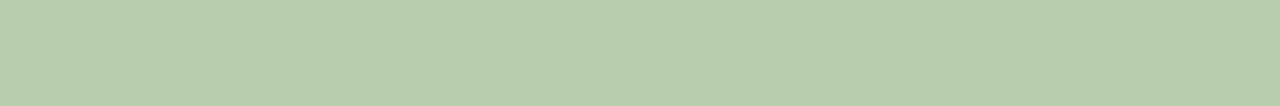
==== commit 556131f1: "rename class" ====
--- a/index.html
+++ b/index.html
@@ -29,7 +29,7 @@
 </header>
 
 <main>
-    <div class="flexing">
+    <div class="submain">
         
     <div class="thingyGrid">
         <div class="thingyColumn">
--- a/styles/main.css
+++ b/styles/main.css
@@ -49,7 +49,7 @@
     margin: auto;
 }
 
-header > h1 {    
+header > h1 {
     margin-top: 0;
     margin-bottom: 2%;
     padding-top: 0;
@@ -116,7 +116,7 @@
     max-width: 100%;
 } */
 
-main {
+.flexing {
     display: grid;
     grid-template-rows: auto;
     grid-template-columns: 50% auto;
@@ -244,11 +244,27 @@
         /* 1.25 * 2.25 */
         font-size:2.8125em;
     }
+}
+
+/* phone */
+@media (max-width:320px) {
+
     /* main is now a big grid */
     .flexing {
         display: grid;
         grid-template-columns: 100%;
         grid-template-rows: auto auto;
     }
-}
-
+
+    /* fuck it grid can be rows on phone */
+    header > .topnav {
+        display:grid;
+        grid-template-columns: auto;
+        grid-auto-columns:min-content;
+        grid-auto-rows:min-content;
+    }
+
+    header > .topnav a {
+        padding:5%;
+    }
+}
